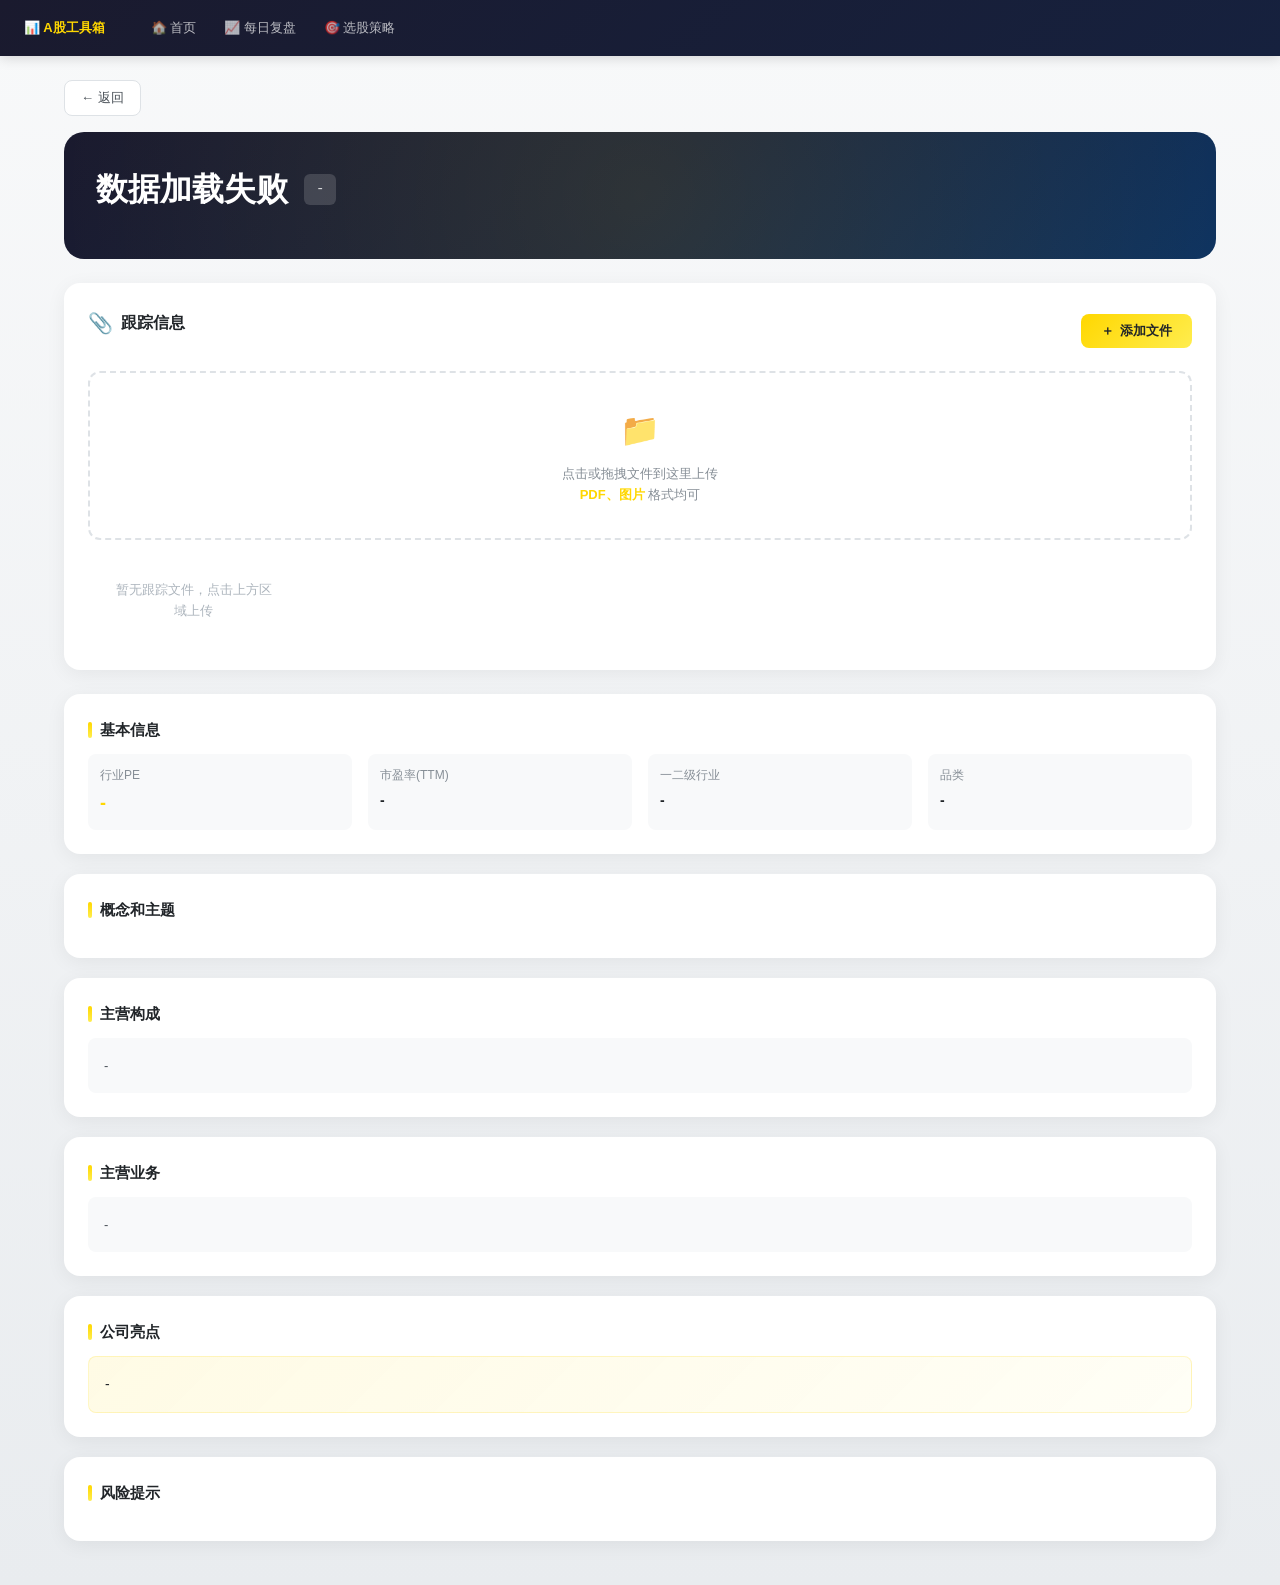
==== stock_detail.html @ 2efdc174 "创建 stock_detail.html" ====
<!DOCTYPE html>
<html lang="zh-CN">
<head>
<meta charset="UTF-8">
<meta name="viewport" content="width=device-width, initial-scale=1.0">
<title>股票详情</title>
<style>
* { box-sizing: border-box; margin: 0; padding: 0; }
body {
  font-family: -apple-system, BlinkMacSystemFont, "PingFang SC", "Microsoft YaHei", sans-serif;
  background: linear-gradient(180deg, #f8f9fa 0%, #e9ecef 100%);
  min-height: 100vh;
  color: #212529;
  font-size: 14px;
  line-height: 1.6;
}
.top-nav {
  background: linear-gradient(135deg, #1a1a2e 0%, #16213e 100%);
  padding: 0 24px;
  display: flex;
  align-items: center;
  height: 56px;
  position: sticky;
  top: 0;
  z-index: 100;
  box-shadow: 0 2px 12px rgba(0,0,0,0.15);
}
.top-nav a {
  color: rgba(255,255,255,0.7);
  text-decoration: none;
  font-size: 13px;
  padding: 6px 14px;
  border-radius: 6px;
  transition: all 0.2s;
  display: inline-flex;
  align-items: center;
  gap: 6px;
}
.top-nav a:hover { color: #fff; background: rgba(255,255,255,0.1); }
.nav-brand { font-size: 16px; font-weight: 700; color: #ffd700 !important; margin-right: 32px; display: flex; align-items: center; gap: 8px; padding: 0 !important; }
.nav-brand:hover { background: transparent !important; }
.nav-spacer { flex: 1; }
.container { max-width: 1200px; margin: 0 auto; padding: 24px; }

/* 股票头部 */
.stock-header {
  background: linear-gradient(135deg, #1a1a2e 0%, #16213e 50%, #0f3460 100%);
  border-radius: 20px;
  padding: 32px;
  margin-bottom: 24px;
  position: relative;
  overflow: hidden;
}
.stock-header::before { content: ''; position: absolute; top: -50%; left: -50%; width: 200%; height: 200%; background: radial-gradient(circle, rgba(255,215,0,0.1) 0%, transparent 50%); animation: pulse 4s ease-in-out infinite; }
@keyframes pulse { 0%, 100% { transform: scale(1); opacity: 0.5; } 50% { transform: scale(1.1); opacity: 0.8; } }
.stock-title { display: flex; align-items: center; gap: 16px; position: relative; }
.stock-title h1 { font-size: 32px; font-weight: 700; color: #fff; }
.stock-code { font-size: 14px; background: rgba(255,255,255,0.15); color: rgba(255,255,255,0.8); padding: 4px 12px; border-radius: 6px; font-family: 'SF Mono', 'Consolas', monospace; }
.stock-meta { display: flex; gap: 16px; margin-top: 12px; flex-wrap: wrap; position: relative; }
.stock-meta span { background: rgba(255,255,255,0.1); color: rgba(255,255,255,0.9); padding: 4px 12px; border-radius: 20px; font-size: 12px; }

/* 跟踪信息模块 */
.tracking-section {
  background: #fff;
  border-radius: 16px;
  padding: 24px;
  margin-bottom: 24px;
  box-shadow: 0 4px 20px rgba(0,0,0,0.06);
}
.section-title { font-size: 16px; font-weight: 700; color: #212529; margin-bottom: 16px; display: flex; align-items: center; gap: 8px; }
.section-title .icon { font-size: 20px; }
.tracking-header { display: flex; align-items: center; justify-content: space-between; margin-bottom: 16px; }
.tracking-stats { font-size: 12px; color: #868e96; }
.tracking-upload-btn { background: linear-gradient(135deg, #ffd700, #ffed4e); color: #212529; border: none; padding: 8px 20px; border-radius: 8px; font-size: 13px; font-weight: 600; cursor: pointer; display: flex; align-items: center; gap: 6px; transition: all 0.2s; }
.tracking-upload-btn:hover { transform: translateY(-2px); box-shadow: 0 4px 12px rgba(255,215,0,0.3); }
.upload-area { border: 2px dashed #dee2e6; border-radius: 12px; padding: 32px; text-align: center; cursor: pointer; transition: all 0.2s; }
.upload-area:hover { border-color: #ffd700; background: rgba(255,215,0,0.05); }
.upload-area .icon { font-size: 32px; margin-bottom: 8px; }
.upload-area p { color: #868e96; font-size: 13px; }
.upload-area span { color: #ffd700; font-weight: 600; }
.tracking-list { display: grid; grid-template-columns: repeat(auto-fill, minmax(200px, 1fr)); gap: 12px; margin-top: 16px; }
.tracking-item { background: #f8f9fa; border-radius: 8px; padding: 12px; display: flex; align-items: center; gap: 10px; cursor: pointer; transition: all 0.2s; border: 1px solid transparent; }
.tracking-item:hover { border-color: #ffd700; background: #fff; }
.tracking-item .thumb { width: 40px; height: 40px; border-radius: 6px; background: #e9ecef; display: flex; align-items: center; justify-content: center; font-size: 18px; }
.tracking-item .info { flex: 1; min-width: 0; }
.tracking-item .name { font-size: 12px; font-weight: 600; color: #212529; white-space: nowrap; overflow: hidden; text-overflow: ellipsis; }
.tracking-item .date { font-size: 11px; color: #868e96; }
.tracking-item .delete-btn { width: 24px; height: 24px; border-radius: 50%; background: #fff; border: 1px solid #dee2e6; color: #868e96; font-size: 12px; cursor: pointer; display: flex; align-items: center; justify-content: center; transition: all 0.2s; }
.tracking-item .delete-btn:hover { background: #ff6b6b; color: #fff; border-color: #ff6b6b; }
.tracking-empty { text-align: center; padding: 24px; color: #adb5bd; font-size: 13px; }
#file-input { display: none; }

/* 详情模块卡片 */
.detail-card {
  background: #fff;
  border-radius: 16px;
  padding: 24px;
  margin-bottom: 20px;
  box-shadow: 0 4px 20px rgba(0,0,0,0.06);
}
.card-grid { display: grid; grid-template-columns: repeat(auto-fit, minmax(200px, 1fr)); gap: 16px; }
.info-item { padding: 12px; background: #f8f9fa; border-radius: 8px; }
.info-label { font-size: 12px; color: #868e96; margin-bottom: 4px; }
.info-value { font-size: 14px; font-weight: 600; color: #212529; }
.info-value.highlight { color: #ffd700; font-size: 18px; }
.info-value.red { color: #ff6b6b; }
.info-value.green { color: #51cf66; }
.section-subtitle { font-size: 15px; font-weight: 600; color: #212529; margin-bottom: 12px; display: flex; align-items: center; gap: 8px; }
.section-subtitle::before { content: ''; width: 4px; height: 16px; background: linear-gradient(180deg, #ffd700, #ffed4e); border-radius: 2px; }
.tag-cloud { display: flex; flex-wrap: wrap; gap: 6px; }
.concept-tag { background: linear-gradient(135deg, rgba(132,94,247,0.1), rgba(132,94,247,0.05)); color: #845ef7; border: 1px solid rgba(132,94,247,0.2); padding: 4px 10px; border-radius: 6px; font-size: 12px; transition: all 0.2s; cursor: default; }
.concept-tag:hover { background: #845ef7; color: #fff; }
.content-box { background: #f8f9fa; border-radius: 8px; padding: 16px; font-size: 13px; color: #495057; line-height: 1.8; }
.highlight-box { background: linear-gradient(135deg, rgba(255,215,0,0.1), rgba(255,237,78,0.05)); border: 1px solid rgba(255,215,0,0.2); border-radius: 8px; padding: 16px; }
.warning-box { background: linear-gradient(135deg, rgba(255,107,107,0.1), rgba(255,107,107,0.05)); border: 1px solid rgba(255,107,107,0.2); border-radius: 8px; padding: 16px; display: flex; align-items: flex-start; gap: 12px; }
.warning-box .icon { font-size: 20px; }
.warning-box .text { font-size: 13px; color: #c92a2a; line-height: 1.6; }
.business-content { max-height: 200px; overflow-y: auto; }
.business-content::-webkit-scrollbar { width: 6px; }
.business-content::-webkit-scrollbar-thumb { background: #dee2e6; border-radius: 3px; }
.back-btn { background: #fff; border: 1px solid #dee2e6; color: #495057; padding: 8px 16px; border-radius: 8px; cursor: pointer; font-size: 13px; display: flex; align-items: center; gap: 6px; transition: all 0.2s; }
.back-btn:hover { border-color: #ffd700; color: #ffd700; }

/* 模态框查看大图/文档 */
.modal { display: none; position: fixed; top: 0; left: 0; right: 0; bottom: 0; background: rgba(0,0,0,0.8); z-index: 1000; justify-content: center; align-items: center; padding: 24px; }
.modal.show { display: flex; }
.modal-content { background: #fff; border-radius: 16px; max-width: 90vw; max-height: 90vh; overflow: auto; position: relative; }
.modal-close { position: absolute; top: 12px; right: 12px; width: 32px; height: 32px; border-radius: 50%; background: rgba(0,0,0,0.5); color: #fff; border: none; font-size: 18px; cursor: pointer; display: flex; align-items: center; justify-content: center; }
.modal-close:hover { background: rgba(0,0,0,0.8); }
.modal img { max-width: 100%; max-height: 85vh; display: block; border-radius: 12px; }
.pdf-frame { width: 100%; height: 80vh; border: none; border-radius: 12px; }
.loading { text-align: center; padding: 48px; color: #868e96; }

@media (max-width: 768px) {
  .container { padding: 16px; }
  .stock-header { padding: 24px 16px; border-radius: 16px; }
  .stock-title h1 { font-size: 24px; }
  .card-grid { grid-template-columns: 1fr 1fr; }
}
</style>
</head>
<body>
<nav class="top-nav">
  <a href="index.html" class="nav-brand">📊 A股工具箱</a>
  <a href="index.html">🏠 首页</a>
  <a href="市场复盘_20260428_v3.html">📈 每日复盘</a>
  <a href="选股策略_三合一.html">🎯 选股策略</a>
  <span class="nav-spacer"></span>
</nav>

<div class="container">
  <!-- 返回按钮 -->
  <div style="margin-bottom: 16px;">
    <button class="back-btn" onclick="history.back()">← 返回</button>
  </div>

  <!-- 股票头部信息 -->
  <div class="stock-header">
    <div class="stock-title">
      <h1 id="stock-name">加载中...</h1>
      <span class="stock-code" id="stock-code">-</span>
    </div>
    <div class="stock-meta" id="stock-meta"></div>
  </div>

  <!-- 跟踪信息模块 -->
  <div class="tracking-section">
    <div class="tracking-header">
      <div class="section-title"><span class="icon">📎</span>跟踪信息</div>
      <button class="tracking-upload-btn" onclick="document.getElementById('file-input').click()">
        <span>＋</span> 添加文件
      </button>
    </div>
    <input type="file" id="file-input" accept=".pdf,.png,.jpg,.jpeg,.gif,.webp" multiple>
    <div class="upload-area" onclick="document.getElementById('file-input').click()">
      <div class="icon">📁</div>
      <p>点击或拖拽文件到这里上传</p>
      <p><span>PDF、图片</span> 格式均可</p>
    </div>
    <div class="tracking-list" id="tracking-list">
      <div class="tracking-empty">暂无跟踪文件，点击上方区域上传</div>
    </div>
  </div>

  <!-- 基本信息卡片 -->
  <div class="detail-card">
    <div class="section-subtitle">基本信息</div>
    <div class="card-grid">
      <div class="info-item">
        <div class="info-label">行业PE</div>
        <div class="info-value highlight" id="val-industry-pe">-</div>
      </div>
      <div class="info-item">
        <div class="info-label">市盈率(TTM)</div>
        <div class="info-value" id="val-pe">-</div>
      </div>
      <div class="info-item">
        <div class="info-label">一二级行业</div>
        <div class="info-value" id="val-industry">-</div>
      </div>
      <div class="info-item">
        <div class="info-label">品类</div>
        <div class="info-value" id="val-category">-</div>
      </div>
    </div>
  </div>

  <!-- 概念主题 -->
  <div class="detail-card">
    <div class="section-subtitle">概念和主题</div>
    <div class="tag-cloud" id="concept-tags"></div>
  </div>

  <!-- 主营构成 -->
  <div class="detail-card">
    <div class="section-subtitle">主营构成</div>
    <div class="content-box" id="val-business-type">-</div>
  </div>

  <!-- 主营业务 -->
  <div class="detail-card">
    <div class="section-subtitle">主营业务</div>
    <div class="content-box business-content" id="val-main-business">-</div>
  </div>

  <!-- 公司亮点 -->
  <div class="detail-card">
    <div class="section-subtitle">公司亮点</div>
    <div class="highlight-box" id="val-highlight">-</div>
  </div>

  <!-- 风险提示 -->
  <div class="detail-card">
    <div class="section-subtitle">风险提示</div>
    <div id="risk-container"></div>
  </div>
</div>

<!-- 查看大图/文档的模态框 -->
<div class="modal" id="preview-modal">
  <div class="modal-content" id="modal-content">
    <button class="modal-close" onclick="closeModal()">×</button>
    <div class="loading" id="modal-loading">加载中...</div>
  </div>
</div>

<script>
// 股票数据
let stockData = {};
// 跟踪文件
let trackingFiles = [];

// 获取股票代码
function getStockCode() {
  const params = new URLSearchParams(window.location.search);
  return params.get('code') || '';
}

// 加载股票数据
async function loadStockData() {
  try {
    const res = await fetch('stock_detail_data.json');
    stockData = await res.json();
    renderStockDetail();
  } catch (e) {
    console.error('加载数据失败:', e);
    document.getElementById('stock-name').textContent = '数据加载失败';
  }
}

// 渲染股票详情
function renderStockDetail() {
  const code = getStockCode();
  const info = stockData[code];
  
  if (!info) {
    document.getElementById('stock-name').textContent = '股票不存在';
    return;
  }

  // 股票名称和代码
  document.getElementById('stock-name').textContent = info['名称'] || '-';
  document.getElementById('stock-code').textContent = code;

  // 加载跟踪文件
  loadTrackingFiles(code);

  // 基本信息
  setVal('val-industry-pe', info['行业PE'] || '-', 'highlight');
  setVal('val-pe', info['市盈(TTM)'] || '-');
  setVal('val-industry', info['一二级行业'] || '-');
  setVal('val-category', info['品类'] || '-');

  // 概念标签
  const concepts = (info['概念和主题'] || '').split(/[,，、\s]+/).filter(Boolean);
  const tagHtml = concepts.map(c => `<span class="concept-tag">${c}</span>`).join('');
  document.getElementById('concept-tags').innerHTML = tagHtml || '<span style="color:#868e96">暂无概念</span>';

  // 主营构成
  setVal('val-business-type', info['主营构成'] || '-');

  // 主营业务
  setVal('val-main-business', info['主营业务'] || '-');

  // 公司亮点
  setVal('val-highlight', info['公司亮点'] || '-', '', true);

  // 风险提示
  const risk = info['风险提示'] || '';
  const riskContainer = document.getElementById('risk-container');
  if (risk) {
    riskContainer.innerHTML = `<div class="warning-box"><span class="icon">⚠️</span><span class="text">${risk}</span></div>`;
  } else {
    riskContainer.innerHTML = '<div class="content-box">暂无风险提示</div>';
  }
}

function setVal(id, val, extraClass = '', isHighlight = false) {
  const el = document.getElementById(id);
  el.textContent = val || '-';
  if (extraClass) el.classList.add(extraClass);
  if (isHighlight) el.style.cssText = 'font-size:14px;padding:12px;';
}

// 跟踪文件管理
function getTrackingKey(code) {
  return `tracking_${code}`;
}

function loadTrackingFiles(code) {
  const stored = localStorage.getItem(getTrackingKey(code));
  trackingFiles = stored ? JSON.parse(stored) : [];
  renderTrackingList();
}

function saveTrackingFiles() {
  const code = getStockCode();
  localStorage.setItem(getTrackingKey(code), JSON.stringify(trackingFiles));
}

function renderTrackingList() {
  const list = document.getElementById('tracking-list');
  if (trackingFiles.length === 0) {
    list.innerHTML = '<div class="tracking-empty">暂无跟踪文件，点击上方区域上传</div>';
    return;
  }
  list.innerHTML = trackingFiles.map((f, i) => `
    <div class="tracking-item" onclick="previewFile(${i})">
      <div class="thumb">${getFileIcon(f.type)}</div>
      <div class="info">
        <div class="name" title="${f.name}">${f.name}</div>
        <div class="date">${f.date}</div>
      </div>
      <button class="delete-btn" onclick="event.stopPropagation(); deleteFile(${i})">×</button>
    </div>
  `).join('');
}

function getFileIcon(type) {
  if (type.includes('pdf')) return '📄';
  if (type.includes('image')) return '🖼️';
  return '📎';
}

function deleteFile(index) {
  trackingFiles.splice(index, 1);
  saveTrackingFiles();
  renderTrackingList();
}

function previewFile(index) {
  const file = trackingFiles[index];
  const modal = document.getElementById('preview-modal');
  const content = document.getElementById('modal-content');
  const loading = document.getElementById('modal-loading');
  
  modal.classList.add('show');
  
  if (file.type.includes('image')) {
    loading.style.display = 'none';
    content.innerHTML = `
      <button class="modal-close" onclick="closeModal()">×</button>
      <img src="${file.data}" alt="${file.name}">
    `;
  } else if (file.type.includes('pdf')) {
    loading.style.display = 'block';
    content.innerHTML = `
      <button class="modal-close" onclick="closeModal()">×</button>
      <div class="loading" id="modal-loading">加载中...</div>
      <iframe class="pdf-frame" src="${file.data}"></iframe>
    `;
  }
}

function closeModal() {
  document.getElementById('preview-modal').classList.remove('show');
}

// 文件上传处理
document.getElementById('file-input').addEventListener('change', function(e) {
  handleFiles(e.target.files);
});

function handleFiles(files) {
  Array.from(files).forEach(file => {
    const reader = new FileReader();
    reader.onload = function(e) {
      const fileData = {
        name: file.name,
        type: file.type,
        data: e.target.result,
        date: new Date().toLocaleDateString()
      };
      trackingFiles.push(fileData);
      saveTrackingFiles();
      renderTrackingList();
    };
    reader.readAsDataURL(file);
  });
}

// 拖拽上传
const uploadArea = document.querySelector('.upload-area');
uploadArea.addEventListener('dragover', function(e) {
  e.preventDefault();
  uploadArea.style.borderColor = '#ffd700';
  uploadArea.style.background = 'rgba(255,215,0,0.1)';
});
uploadArea.addEventListener('dragleave', function(e) {
  e.preventDefault();
  uploadArea.style.borderColor = '#dee2e6';
  uploadArea.style.background = '';
});
uploadArea.addEventListener('drop', function(e) {
  e.preventDefault();
  uploadArea.style.borderColor = '#dee2e6';
  uploadArea.style.background = '';
  handleFiles(e.dataTransfer.files);
});

// 初始化
loadStockData();
</script>
</body>
</html>
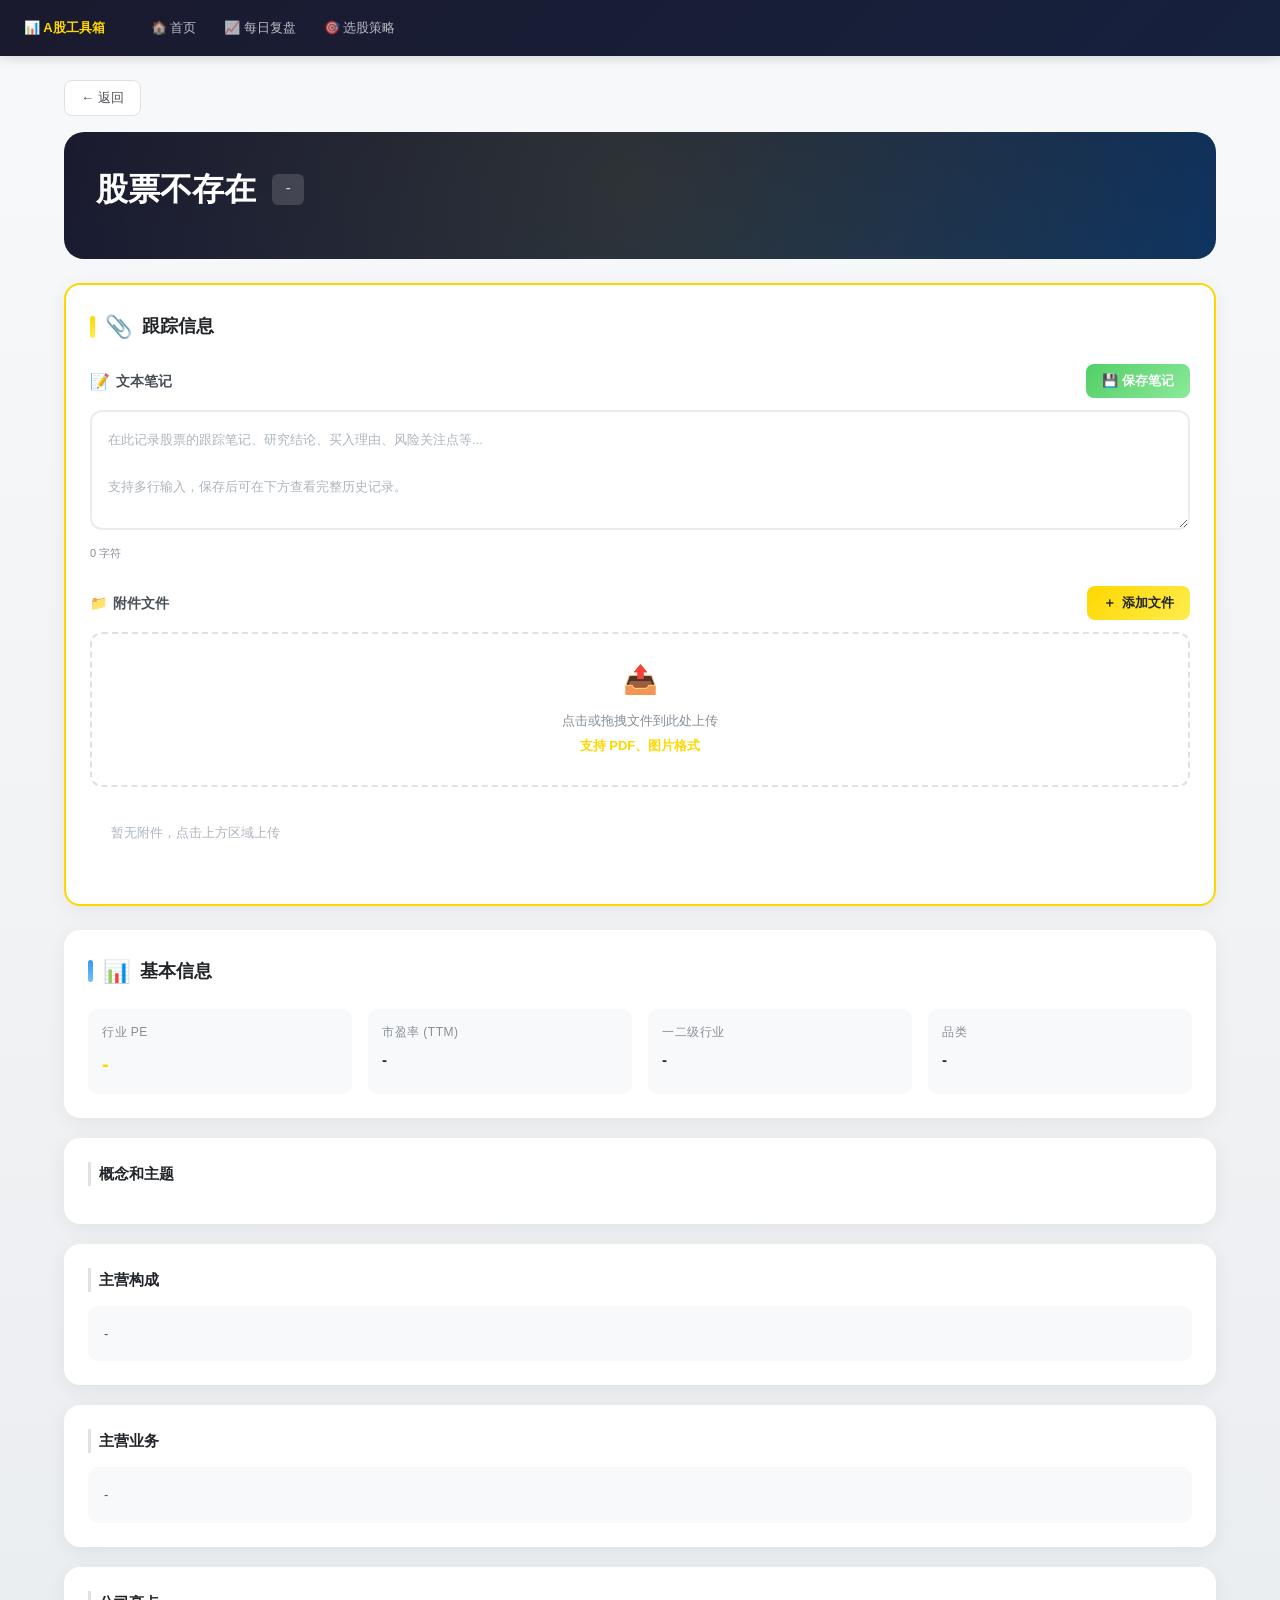
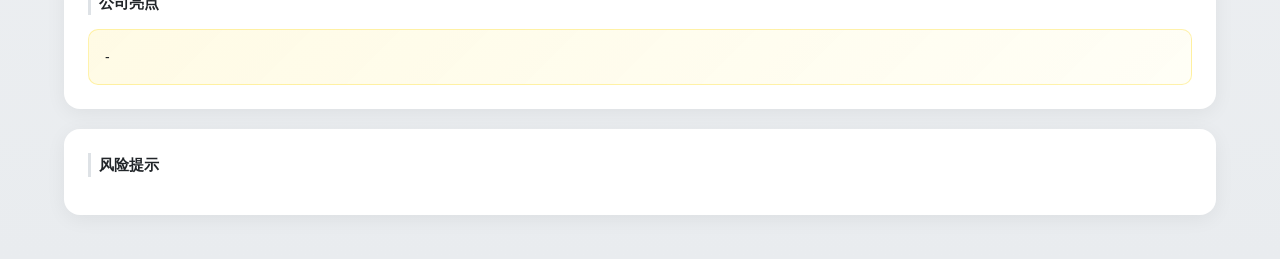
==== commit d6adba85: "更新详情页：跟踪信息支持文本笔记" ====
--- a/stock_detail.html
+++ b/stock_detail.html
@@ -66,76 +66,110 @@
   padding: 24px;
   margin-bottom: 24px;
   box-shadow: 0 4px 20px rgba(0,0,0,0.06);
-}
-.section-title { font-size: 16px; font-weight: 700; color: #212529; margin-bottom: 16px; display: flex; align-items: center; gap: 8px; }
-.section-title .icon { font-size: 20px; }
-.tracking-header { display: flex; align-items: center; justify-content: space-between; margin-bottom: 16px; }
-.tracking-stats { font-size: 12px; color: #868e96; }
-.tracking-upload-btn { background: linear-gradient(135deg, #ffd700, #ffed4e); color: #212529; border: none; padding: 8px 20px; border-radius: 8px; font-size: 13px; font-weight: 600; cursor: pointer; display: flex; align-items: center; gap: 6px; transition: all 0.2s; }
-.tracking-upload-btn:hover { transform: translateY(-2px); box-shadow: 0 4px 12px rgba(255,215,0,0.3); }
-.upload-area { border: 2px dashed #dee2e6; border-radius: 12px; padding: 32px; text-align: center; cursor: pointer; transition: all 0.2s; }
+  border: 2px solid #ffd700;
+}
+.section-title { font-size: 18px; font-weight: 700; color: #212529; margin-bottom: 20px; display: flex; align-items: center; gap: 10px; }
+.section-title .icon { font-size: 22px; }
+.section-title::before { content: ''; width: 5px; height: 22px; background: linear-gradient(180deg, #ffd700, #ffed4e); border-radius: 3px; }
+
+/* 文本跟踪区域 */
+.text-tracking { margin-bottom: 24px; }
+.text-tracking-header { display: flex; align-items: center; justify-content: space-between; margin-bottom: 12px; }
+.text-tracking-label { font-size: 14px; font-weight: 600; color: #495057; display: flex; align-items: center; gap: 6px; }
+.text-tracking-label .icon { font-size: 16px; }
+.save-text-btn { background: linear-gradient(135deg, #51cf66, #8ce99a); color: #fff; border: none; padding: 8px 16px; border-radius: 8px; font-size: 13px; font-weight: 600; cursor: pointer; display: flex; align-items: center; gap: 6px; transition: all 0.2s; }
+.save-text-btn:hover { transform: translateY(-2px); box-shadow: 0 4px 12px rgba(81,207,102,0.3); }
+.textarea-wrap { position: relative; }
+.tracking-textarea { width: 100%; min-height: 120px; padding: 16px; border: 2px solid #e9ecef; border-radius: 12px; font-size: 13px; line-height: 1.8; resize: vertical; transition: border-color 0.2s; font-family: inherit; }
+.tracking-textarea:focus { outline: none; border-color: #ffd700; }
+.tracking-textarea::placeholder { color: #adb5bd; }
+.text-meta { display: flex; justify-content: space-between; align-items: center; margin-top: 8px; font-size: 11px; color: #868e96; }
+.text-meta .char-count {}
+
+/* 文件上传区域 */
+.file-tracking { margin-bottom: 16px; }
+.file-tracking-header { display: flex; align-items: center; justify-content: space-between; margin-bottom: 12px; }
+.file-tracking-label { font-size: 14px; font-weight: 600; color: #495057; display: flex; align-items: center; gap: 6px; }
+.file-actions { display: flex; gap: 8px; }
+.file-upload-btn { background: linear-gradient(135deg, #ffd700, #ffed4e); color: #212529; border: none; padding: 8px 16px; border-radius: 8px; font-size: 13px; font-weight: 600; cursor: pointer; display: flex; align-items: center; gap: 6px; transition: all 0.2s; }
+.file-upload-btn:hover { transform: translateY(-2px); box-shadow: 0 4px 12px rgba(255,215,0,0.3); }
+#file-input { display: none; }
+.upload-area { border: 2px dashed #dee2e6; border-radius: 12px; padding: 24px; text-align: center; cursor: pointer; transition: all 0.2s; margin-bottom: 16px; }
 .upload-area:hover { border-color: #ffd700; background: rgba(255,215,0,0.05); }
-.upload-area .icon { font-size: 32px; margin-bottom: 8px; }
-.upload-area p { color: #868e96; font-size: 13px; }
+.upload-area .icon { font-size: 28px; margin-bottom: 8px; }
+.upload-area p { color: #868e96; font-size: 13px; margin: 4px 0; }
 .upload-area span { color: #ffd700; font-weight: 600; }
-.tracking-list { display: grid; grid-template-columns: repeat(auto-fill, minmax(200px, 1fr)); gap: 12px; margin-top: 16px; }
-.tracking-item { background: #f8f9fa; border-radius: 8px; padding: 12px; display: flex; align-items: center; gap: 10px; cursor: pointer; transition: all 0.2s; border: 1px solid transparent; }
-.tracking-item:hover { border-color: #ffd700; background: #fff; }
-.tracking-item .thumb { width: 40px; height: 40px; border-radius: 6px; background: #e9ecef; display: flex; align-items: center; justify-content: center; font-size: 18px; }
+
+/* 文件列表 */
+.tracking-list { display: grid; grid-template-columns: repeat(auto-fill, minmax(200px, 1fr)); gap: 12px; }
+.tracking-item { background: #f8f9fa; border-radius: 10px; padding: 14px; display: flex; align-items: center; gap: 12px; cursor: pointer; transition: all 0.2s; border: 1px solid transparent; }
+.tracking-item:hover { border-color: #ffd700; background: #fff; box-shadow: 0 4px 12px rgba(0,0,0,0.08); }
+.tracking-item .thumb { width: 44px; height: 44px; border-radius: 8px; background: #e9ecef; display: flex; align-items: center; justify-content: center; font-size: 20px; flex-shrink: 0; }
 .tracking-item .info { flex: 1; min-width: 0; }
-.tracking-item .name { font-size: 12px; font-weight: 600; color: #212529; white-space: nowrap; overflow: hidden; text-overflow: ellipsis; }
+.tracking-item .name { font-size: 12px; font-weight: 600; color: #212529; white-space: nowrap; overflow: hidden; text-overflow: ellipsis; margin-bottom: 2px; }
 .tracking-item .date { font-size: 11px; color: #868e96; }
-.tracking-item .delete-btn { width: 24px; height: 24px; border-radius: 50%; background: #fff; border: 1px solid #dee2e6; color: #868e96; font-size: 12px; cursor: pointer; display: flex; align-items: center; justify-content: center; transition: all 0.2s; }
+.tracking-item .delete-btn { width: 26px; height: 26px; border-radius: 50%; background: #fff; border: 1px solid #dee2e6; color: #868e96; font-size: 14px; cursor: pointer; display: flex; align-items: center; justify-content: center; transition: all 0.2s; flex-shrink: 0; }
 .tracking-item .delete-btn:hover { background: #ff6b6b; color: #fff; border-color: #ff6b6b; }
-.tracking-empty { text-align: center; padding: 24px; color: #adb5bd; font-size: 13px; }
-#file-input { display: none; }
-
-/* 详情模块卡片 */
-.detail-card {
+.tracking-empty { text-align: center; padding: 20px; color: #adb5bd; font-size: 13px; }
+
+/* 基本信息模块 */
+.basic-section {
   background: #fff;
   border-radius: 16px;
   padding: 24px;
   margin-bottom: 20px;
   box-shadow: 0 4px 20px rgba(0,0,0,0.06);
 }
+.module-title { font-size: 18px; font-weight: 700; color: #212529; margin-bottom: 20px; display: flex; align-items: center; gap: 10px; }
+.module-title .icon { font-size: 22px; }
+.module-title::before { content: ''; width: 5px; height: 22px; background: linear-gradient(180deg, #339af0, #74c0fc); border-radius: 3px; }
 .card-grid { display: grid; grid-template-columns: repeat(auto-fit, minmax(200px, 1fr)); gap: 16px; }
-.info-item { padding: 12px; background: #f8f9fa; border-radius: 8px; }
-.info-label { font-size: 12px; color: #868e96; margin-bottom: 4px; }
-.info-value { font-size: 14px; font-weight: 600; color: #212529; }
-.info-value.highlight { color: #ffd700; font-size: 18px; }
-.info-value.red { color: #ff6b6b; }
-.info-value.green { color: #51cf66; }
-.section-subtitle { font-size: 15px; font-weight: 600; color: #212529; margin-bottom: 12px; display: flex; align-items: center; gap: 8px; }
-.section-subtitle::before { content: ''; width: 4px; height: 16px; background: linear-gradient(180deg, #ffd700, #ffed4e); border-radius: 2px; }
+.info-item { padding: 14px; background: #f8f9fa; border-radius: 10px; }
+.info-label { font-size: 12px; color: #868e96; margin-bottom: 6px; text-transform: uppercase; letter-spacing: 0.5px; }
+.info-value { font-size: 15px; font-weight: 600; color: #212529; }
+.info-value.highlight { color: #ffd700; font-size: 20px; }
+.section-subtitle { font-size: 15px; font-weight: 600; color: #212529; margin-bottom: 14px; display: flex; align-items: center; gap: 8px; padding-left: 8px; border-left: 3px solid #dee2e6; }
 .tag-cloud { display: flex; flex-wrap: wrap; gap: 6px; }
-.concept-tag { background: linear-gradient(135deg, rgba(132,94,247,0.1), rgba(132,94,247,0.05)); color: #845ef7; border: 1px solid rgba(132,94,247,0.2); padding: 4px 10px; border-radius: 6px; font-size: 12px; transition: all 0.2s; cursor: default; }
+.concept-tag { background: linear-gradient(135deg, rgba(132,94,247,0.1), rgba(132,94,247,0.05)); color: #845ef7; border: 1px solid rgba(132,94,247,0.2); padding: 5px 12px; border-radius: 6px; font-size: 12px; transition: all 0.2s; cursor: default; }
 .concept-tag:hover { background: #845ef7; color: #fff; }
-.content-box { background: #f8f9fa; border-radius: 8px; padding: 16px; font-size: 13px; color: #495057; line-height: 1.8; }
-.highlight-box { background: linear-gradient(135deg, rgba(255,215,0,0.1), rgba(255,237,78,0.05)); border: 1px solid rgba(255,215,0,0.2); border-radius: 8px; padding: 16px; }
-.warning-box { background: linear-gradient(135deg, rgba(255,107,107,0.1), rgba(255,107,107,0.05)); border: 1px solid rgba(255,107,107,0.2); border-radius: 8px; padding: 16px; display: flex; align-items: flex-start; gap: 12px; }
-.warning-box .icon { font-size: 20px; }
+.content-box { background: #f8f9fa; border-radius: 10px; padding: 16px; font-size: 13px; color: #495057; line-height: 1.8; }
+.content-scroll { max-height: 200px; overflow-y: auto; padding-right: 8px; }
+.content-scroll::-webkit-scrollbar { width: 6px; }
+.content-scroll::-webkit-scrollbar-thumb { background: #dee2e6; border-radius: 3px; }
+.highlight-box { background: linear-gradient(135deg, rgba(255,215,0,0.1), rgba(255,237,78,0.05)); border: 1px solid rgba(255,215,0,0.3); border-radius: 10px; padding: 16px; }
+.warning-box { background: linear-gradient(135deg, rgba(255,107,107,0.1), rgba(255,107,107,0.05)); border: 1px solid rgba(255,107,107,0.3); border-radius: 10px; padding: 16px; display: flex; align-items: flex-start; gap: 12px; }
+.warning-box .icon { font-size: 20px; flex-shrink: 0; }
 .warning-box .text { font-size: 13px; color: #c92a2a; line-height: 1.6; }
-.business-content { max-height: 200px; overflow-y: auto; }
-.business-content::-webkit-scrollbar { width: 6px; }
-.business-content::-webkit-scrollbar-thumb { background: #dee2e6; border-radius: 3px; }
-.back-btn { background: #fff; border: 1px solid #dee2e6; color: #495057; padding: 8px 16px; border-radius: 8px; cursor: pointer; font-size: 13px; display: flex; align-items: center; gap: 6px; transition: all 0.2s; }
+.back-btn { background: #fff; border: 1px solid #dee2e6; color: #495057; padding: 8px 16px; border-radius: 8px; cursor: pointer; font-size: 13px; display: inline-flex; align-items: center; gap: 6px; transition: all 0.2s; margin-bottom: 16px; }
 .back-btn:hover { border-color: #ffd700; color: #ffd700; }
 
-/* 模态框查看大图/文档 */
-.modal { display: none; position: fixed; top: 0; left: 0; right: 0; bottom: 0; background: rgba(0,0,0,0.8); z-index: 1000; justify-content: center; align-items: center; padding: 24px; }
+/* 模态框 */
+.modal { display: none; position: fixed; top: 0; left: 0; right: 0; bottom: 0; background: rgba(0,0,0,0.85); z-index: 1000; justify-content: center; align-items: center; padding: 24px; }
 .modal.show { display: flex; }
 .modal-content { background: #fff; border-radius: 16px; max-width: 90vw; max-height: 90vh; overflow: auto; position: relative; }
-.modal-close { position: absolute; top: 12px; right: 12px; width: 32px; height: 32px; border-radius: 50%; background: rgba(0,0,0,0.5); color: #fff; border: none; font-size: 18px; cursor: pointer; display: flex; align-items: center; justify-content: center; }
+.modal-close { position: absolute; top: 12px; right: 12px; width: 36px; height: 36px; border-radius: 50%; background: rgba(0,0,0,0.5); color: #fff; border: none; font-size: 20px; cursor: pointer; display: flex; align-items: center; justify-content: center; z-index: 10; }
 .modal-close:hover { background: rgba(0,0,0,0.8); }
 .modal img { max-width: 100%; max-height: 85vh; display: block; border-radius: 12px; }
-.pdf-frame { width: 100%; height: 80vh; border: none; border-radius: 12px; }
+.pdf-frame { width: 800px; height: 80vh; border: none; border-radius: 12px; }
 .loading { text-align: center; padding: 48px; color: #868e96; }
+
+/* 文本查看模态框 */
+.text-viewer { padding: 24px; min-width: 400px; max-width: 700px; }
+.text-viewer-header { display: flex; justify-content: space-between; align-items: center; margin-bottom: 16px; padding-bottom: 12px; border-bottom: 1px solid #dee2e6; }
+.text-viewer-title { font-size: 16px; font-weight: 600; color: #212529; }
+.text-viewer-date { font-size: 12px; color: #868e96; }
+.text-viewer-content { background: #f8f9fa; border-radius: 10px; padding: 20px; max-height: 60vh; overflow-y: auto; font-size: 14px; line-height: 1.8; white-space: pre-wrap; word-break: break-all; }
+.text-viewer-content::-webkit-scrollbar { width: 6px; }
+.text-viewer-content::-webkit-scrollbar-thumb { background: #dee2e6; border-radius: 3px; }
 
 @media (max-width: 768px) {
   .container { padding: 16px; }
   .stock-header { padding: 24px 16px; border-radius: 16px; }
   .stock-title h1 { font-size: 24px; }
   .card-grid { grid-template-columns: 1fr 1fr; }
+  .tracking-list { grid-template-columns: 1fr; }
+  .pdf-frame { width: 95vw; height: 70vh; }
+  .text-viewer { min-width: 90vw; }
 }
 </style>
 </head>
@@ -150,9 +184,7 @@
 
 <div class="container">
   <!-- 返回按钮 -->
-  <div style="margin-bottom: 16px;">
-    <button class="back-btn" onclick="history.back()">← 返回</button>
-  </div>
+  <button class="back-btn" onclick="history.back()">← 返回</button>
 
   <!-- 股票头部信息 -->
   <div class="stock-header">
@@ -163,35 +195,58 @@
     <div class="stock-meta" id="stock-meta"></div>
   </div>
 
-  <!-- 跟踪信息模块 -->
+  <!-- ========== 跟踪信息模块 ========== -->
   <div class="tracking-section">
-    <div class="tracking-header">
-      <div class="section-title"><span class="icon">📎</span>跟踪信息</div>
-      <button class="tracking-upload-btn" onclick="document.getElementById('file-input').click()">
-        <span>＋</span> 添加文件
-      </button>
+    <div class="section-title"><span class="icon">📎</span>跟踪信息</div>
+    
+    <!-- 文本跟踪 -->
+    <div class="text-tracking">
+      <div class="text-tracking-header">
+        <div class="text-tracking-label"><span class="icon">📝</span> 文本笔记</div>
+        <button class="save-text-btn" onclick="saveText()">💾 保存笔记</button>
+      </div>
+      <div class="textarea-wrap">
+        <textarea class="tracking-textarea" id="tracking-text" placeholder="在此记录股票的跟踪笔记、研究结论、买入理由、风险关注点等...&#10;&#10;支持多行输入，保存后可在下方查看完整历史记录。"></textarea>
+      </div>
+      <div class="text-meta">
+        <span class="char-count" id="char-count">0 字符</span>
+        <span id="last-save-time"></span>
+      </div>
     </div>
-    <input type="file" id="file-input" accept=".pdf,.png,.jpg,.jpeg,.gif,.webp" multiple>
-    <div class="upload-area" onclick="document.getElementById('file-input').click()">
-      <div class="icon">📁</div>
-      <p>点击或拖拽文件到这里上传</p>
-      <p><span>PDF、图片</span> 格式均可</p>
+
+    <!-- 文件上传 -->
+    <div class="file-tracking">
+      <div class="file-tracking-header">
+        <div class="file-tracking-label"><span class="icon">📁</span> 附件文件</div>
+        <div class="file-actions">
+          <button class="file-upload-btn" onclick="document.getElementById('file-input').click()">
+            <span>＋</span> 添加文件
+          </button>
+        </div>
+      </div>
+      <input type="file" id="file-input" accept=".pdf,.png,.jpg,.jpeg,.gif,.webp" multiple>
+      <div class="upload-area" onclick="document.getElementById('file-input').click()">
+        <div class="icon">📤</div>
+        <p>点击或拖拽文件到此处上传</p>
+        <p><span>支持 PDF、图片格式</span></p>
+      </div>
+      <div class="tracking-list" id="tracking-list">
+        <div class="tracking-empty">暂无附件，点击上方区域上传</div>
+      </div>
     </div>
-    <div class="tracking-list" id="tracking-list">
-      <div class="tracking-empty">暂无跟踪文件，点击上方区域上传</div>
-    </div>
-  </div>
-
-  <!-- 基本信息卡片 -->
-  <div class="detail-card">
-    <div class="section-subtitle">基本信息</div>
+  </div>
+
+  <!-- ========== 基本信息模块 ========== -->
+  <div class="basic-section">
+    <div class="module-title"><span class="icon">📊</span>基本信息</div>
+    
     <div class="card-grid">
       <div class="info-item">
-        <div class="info-label">行业PE</div>
+        <div class="info-label">行业 PE</div>
         <div class="info-value highlight" id="val-industry-pe">-</div>
       </div>
       <div class="info-item">
-        <div class="info-label">市盈率(TTM)</div>
+        <div class="info-label">市盈率 (TTM)</div>
         <div class="info-value" id="val-pe">-</div>
       </div>
       <div class="info-item">
@@ -206,31 +261,31 @@
   </div>
 
   <!-- 概念主题 -->
-  <div class="detail-card">
+  <div class="basic-section">
     <div class="section-subtitle">概念和主题</div>
     <div class="tag-cloud" id="concept-tags"></div>
   </div>
 
   <!-- 主营构成 -->
-  <div class="detail-card">
+  <div class="basic-section">
     <div class="section-subtitle">主营构成</div>
-    <div class="content-box" id="val-business-type">-</div>
+    <div class="content-box content-scroll" id="val-business-type">-</div>
   </div>
 
   <!-- 主营业务 -->
-  <div class="detail-card">
+  <div class="basic-section">
     <div class="section-subtitle">主营业务</div>
-    <div class="content-box business-content" id="val-main-business">-</div>
+    <div class="content-box content-scroll" id="val-main-business">-</div>
   </div>
 
   <!-- 公司亮点 -->
-  <div class="detail-card">
+  <div class="basic-section">
     <div class="section-subtitle">公司亮点</div>
     <div class="highlight-box" id="val-highlight">-</div>
   </div>
 
   <!-- 风险提示 -->
-  <div class="detail-card">
+  <div class="basic-section">
     <div class="section-subtitle">风险提示</div>
     <div id="risk-container"></div>
   </div>
@@ -244,11 +299,25 @@
   </div>
 </div>
 
+<!-- 文本查看器模态框 -->
+<div class="modal" id="text-modal">
+  <div class="modal-content">
+    <button class="modal-close" onclick="closeTextModal()">×</button>
+    <div class="text-viewer">
+      <div class="text-viewer-header">
+        <span class="text-viewer-title">📝 笔记内容</span>
+        <span class="text-viewer-date" id="text-viewer-date"></span>
+      </div>
+      <div class="text-viewer-content" id="text-viewer-content"></div>
+    </div>
+  </div>
+</div>
+
 <script>
 // 股票数据
 let stockData = {};
-// 跟踪文件
-let trackingFiles = [];
+// 跟踪数据
+let trackingData = {};
 
 // 获取股票代码
 function getStockCode() {
@@ -282,8 +351,8 @@
   document.getElementById('stock-name').textContent = info['名称'] || '-';
   document.getElementById('stock-code').textContent = code;
 
-  // 加载跟踪文件
-  loadTrackingFiles(code);
+  // 加载跟踪数据
+  loadTrackingData(code);
 
   // 基本信息
   setVal('val-industry-pe', info['行业PE'] || '-', 'highlight');
@@ -303,7 +372,8 @@
   setVal('val-main-business', info['主营业务'] || '-');
 
   // 公司亮点
-  setVal('val-highlight', info['公司亮点'] || '-', '', true);
+  const highlight = info['公司亮点'] || '-';
+  document.getElementById('val-highlight').textContent = highlight;
 
   // 风险提示
   const risk = info['风险提示'] || '';
@@ -315,36 +385,81 @@
   }
 }
 
-function setVal(id, val, extraClass = '', isHighlight = false) {
+function setVal(id, val, extraClass = '') {
   const el = document.getElementById(id);
   el.textContent = val || '-';
   if (extraClass) el.classList.add(extraClass);
-  if (isHighlight) el.style.cssText = 'font-size:14px;padding:12px;';
-}
-
-// 跟踪文件管理
+}
+
+// ========== 跟踪数据管理 ==========
 function getTrackingKey(code) {
   return `tracking_${code}`;
 }
 
-function loadTrackingFiles(code) {
+function loadTrackingData(code) {
   const stored = localStorage.getItem(getTrackingKey(code));
-  trackingFiles = stored ? JSON.parse(stored) : [];
-  renderTrackingList();
-}
-
-function saveTrackingFiles() {
+  trackingData = stored ? JSON.parse(stored) : { text: '', textDate: '', files: [] };
+  
+  // 渲染文本
+  document.getElementById('tracking-text').value = trackingData.text || '';
+  updateCharCount();
+  updateLastSaveTime();
+  
+  // 渲染文件
+  renderFileList();
+}
+
+function saveTrackingData() {
   const code = getStockCode();
-  localStorage.setItem(getTrackingKey(code), JSON.stringify(trackingFiles));
-}
-
-function renderTrackingList() {
+  localStorage.setItem(getTrackingKey(code), JSON.stringify(trackingData));
+}
+
+// 文本跟踪
+function saveText() {
+  const text = document.getElementById('tracking-text').value;
+  trackingData.text = text;
+  trackingData.textDate = new Date().toLocaleString('zh-CN');
+  saveTrackingData();
+  updateLastSaveTime();
+  alert('笔记已保存！');
+}
+
+function updateCharCount() {
+  const text = document.getElementById('tracking-text').value;
+  document.getElementById('char-count').textContent = `${text.length} 字符`;
+}
+
+function updateLastSaveTime() {
+  const el = document.getElementById('last-save-time');
+  if (trackingData.textDate) {
+    el.textContent = `最后保存: ${trackingData.textDate}`;
+  } else {
+    el.textContent = '';
+  }
+}
+
+function viewText() {
+  if (!trackingData.text) {
+    alert('暂无笔记内容');
+    return;
+  }
+  document.getElementById('text-viewer-date').textContent = trackingData.textDate || '';
+  document.getElementById('text-viewer-content').textContent = trackingData.text;
+  document.getElementById('text-modal').classList.add('show');
+}
+
+function closeTextModal() {
+  document.getElementById('text-modal').classList.remove('show');
+}
+
+// 文件管理
+function renderFileList() {
   const list = document.getElementById('tracking-list');
-  if (trackingFiles.length === 0) {
-    list.innerHTML = '<div class="tracking-empty">暂无跟踪文件，点击上方区域上传</div>';
+  if (!trackingData.files || trackingData.files.length === 0) {
+    list.innerHTML = '<div class="tracking-empty">暂无附件，点击上方区域上传</div>';
     return;
   }
-  list.innerHTML = trackingFiles.map((f, i) => `
+  list.innerHTML = trackingData.files.map((f, i) => `
     <div class="tracking-item" onclick="previewFile(${i})">
       <div class="thumb">${getFileIcon(f.type)}</div>
       <div class="info">
@@ -363,43 +478,12 @@
 }
 
 function deleteFile(index) {
-  trackingFiles.splice(index, 1);
-  saveTrackingFiles();
-  renderTrackingList();
-}
-
-function previewFile(index) {
-  const file = trackingFiles[index];
-  const modal = document.getElementById('preview-modal');
-  const content = document.getElementById('modal-content');
-  const loading = document.getElementById('modal-loading');
-  
-  modal.classList.add('show');
-  
-  if (file.type.includes('image')) {
-    loading.style.display = 'none';
-    content.innerHTML = `
-      <button class="modal-close" onclick="closeModal()">×</button>
-      <img src="${file.data}" alt="${file.name}">
-    `;
-  } else if (file.type.includes('pdf')) {
-    loading.style.display = 'block';
-    content.innerHTML = `
-      <button class="modal-close" onclick="closeModal()">×</button>
-      <div class="loading" id="modal-loading">加载中...</div>
-      <iframe class="pdf-frame" src="${file.data}"></iframe>
-    `;
-  }
-}
-
-function closeModal() {
-  document.getElementById('preview-modal').classList.remove('show');
-}
-
-// 文件上传处理
-document.getElementById('file-input').addEventListener('change', function(e) {
-  handleFiles(e.target.files);
-});
+  if (confirm('确定要删除这个文件吗？')) {
+    trackingData.files.splice(index, 1);
+    saveTrackingData();
+    renderFileList();
+  }
+}
 
 function handleFiles(files) {
   Array.from(files).forEach(file => {
@@ -411,13 +495,52 @@
         data: e.target.result,
         date: new Date().toLocaleDateString()
       };
-      trackingFiles.push(fileData);
-      saveTrackingFiles();
-      renderTrackingList();
+      if (!trackingData.files) trackingData.files = [];
+      trackingData.files.push(fileData);
+      saveTrackingData();
+      renderFileList();
     };
     reader.readAsDataURL(file);
   });
 }
+
+function previewFile(index) {
+  const file = trackingData.files[index];
+  const modal = document.getElementById('preview-modal');
+  const content = document.getElementById('modal-content');
+  
+  modal.classList.add('show');
+  
+  if (file.type.includes('image')) {
+    content.innerHTML = `
+      <button class="modal-close" onclick="closeModal()">×</button>
+      <img src="${file.data}" alt="${file.name}">
+    `;
+  } else if (file.type.includes('pdf')) {
+    content.innerHTML = `
+      <button class="modal-close" onclick="closeModal()">×</button>
+      <iframe class="pdf-frame" src="${file.data}"></iframe>
+    `;
+  } else {
+    content.innerHTML = `
+      <button class="modal-close" onclick="closeModal()">×</button>
+      <div class="loading">无法预览此文件类型: ${file.name}</div>
+    `;
+  }
+}
+
+function closeModal() {
+  document.getElementById('preview-modal').classList.remove('show');
+}
+
+// 文件上传事件
+document.getElementById('file-input').addEventListener('change', function(e) {
+  handleFiles(e.target.files);
+  e.target.value = ''; // 允许重复上传同一文件
+});
+
+// 文本输入监听
+document.getElementById('tracking-text').addEventListener('input', updateCharCount);
 
 // 拖拽上传
 const uploadArea = document.querySelector('.upload-area');
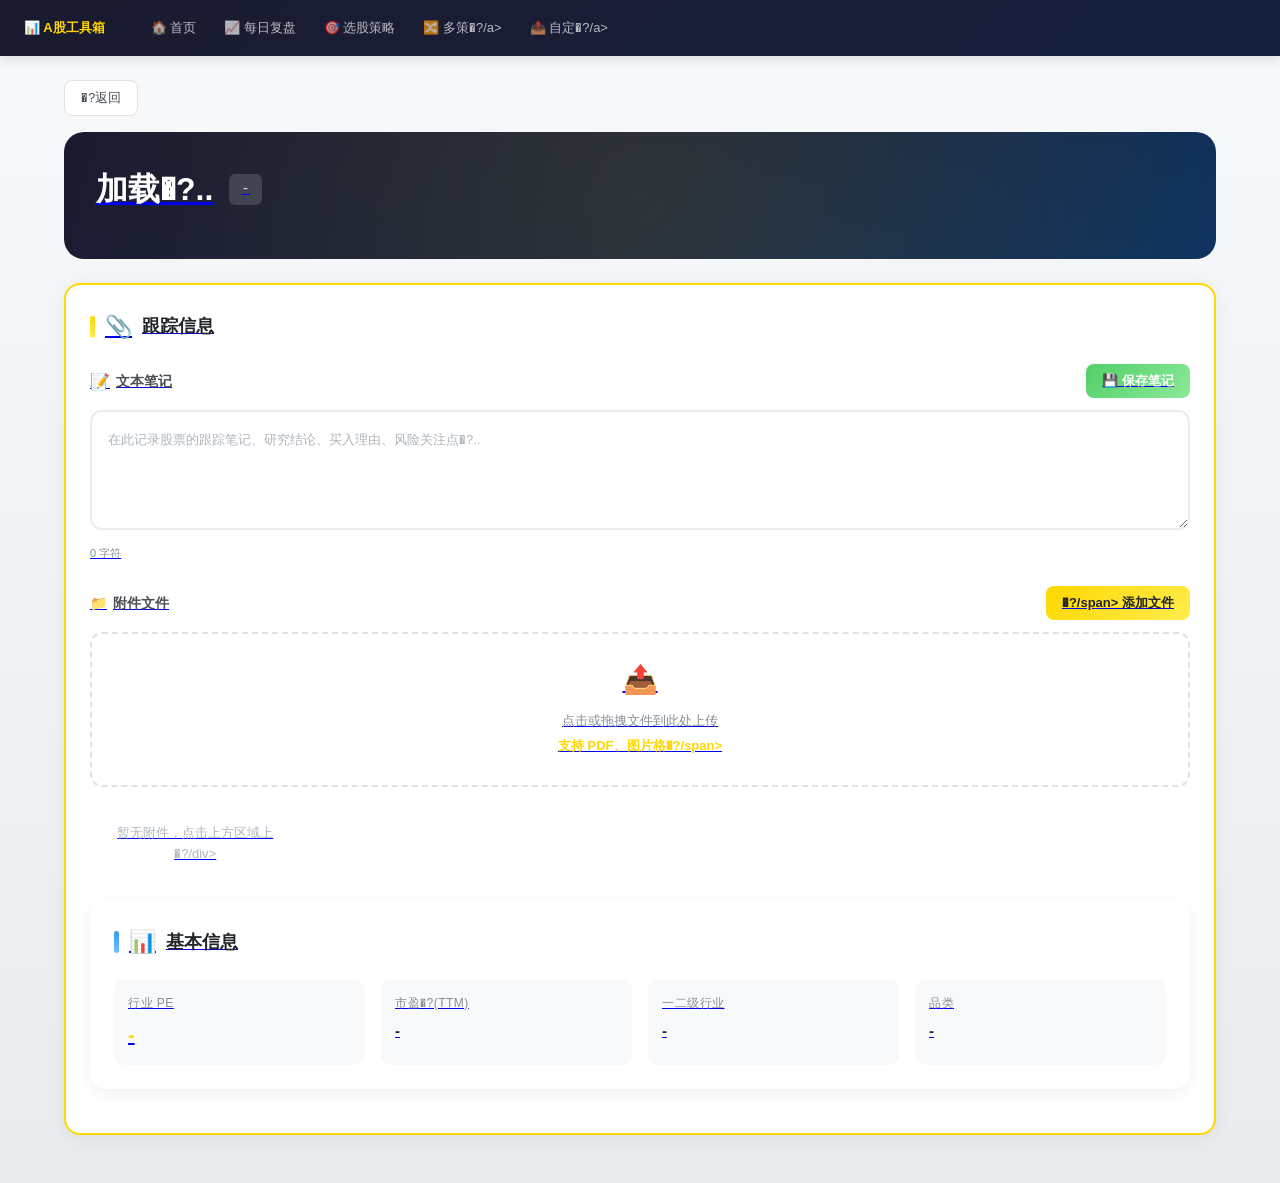
==== commit 6173e3c8: "fix: 修复相关股票策略显示（显示策略名称+确保策略数据加载）" ====
--- a/stock_detail.html
+++ b/stock_detail.html
@@ -1,4 +1,4 @@
-<!DOCTYPE html>
+﻿<!DOCTYPE html>
 <html lang="zh-CN">
 <head>
 <meta charset="UTF-8">
@@ -59,6 +59,11 @@
 .stock-meta { display: flex; gap: 16px; margin-top: 12px; flex-wrap: wrap; position: relative; }
 .stock-meta span { background: rgba(255,255,255,0.1); color: rgba(255,255,255,0.9); padding: 4px 12px; border-radius: 20px; font-size: 12px; }
 
+/* 加载状�?*/
+.loading-indicator { display: flex; align-items: center; gap: 8px; color: rgba(255,255,255,0.7); font-size: 13px; }
+.loading-indicator .spinner { width: 16px; height: 16px; border: 2px solid rgba(255,255,255,0.3); border-top-color: #ffd700; border-radius: 50%; animation: spin 0.8s linear infinite; }
+@keyframes spin { to { transform: rotate(360deg); } }
+
 /* 跟踪信息模块 */
 .tracking-section {
   background: #fff;
@@ -130,8 +135,34 @@
 .info-value.highlight { color: #ffd700; font-size: 20px; }
 .section-subtitle { font-size: 15px; font-weight: 600; color: #212529; margin-bottom: 14px; display: flex; align-items: center; gap: 8px; padding-left: 8px; border-left: 3px solid #dee2e6; }
 .tag-cloud { display: flex; flex-wrap: wrap; gap: 6px; }
-.concept-tag { background: linear-gradient(135deg, rgba(132,94,247,0.1), rgba(132,94,247,0.05)); color: #845ef7; border: 1px solid rgba(132,94,247,0.2); padding: 5px 12px; border-radius: 6px; font-size: 12px; transition: all 0.2s; cursor: default; }
+.concept-tag { background: linear-gradient(135deg, rgba(132,94,247,0.1), rgba(132,94,247,0.05)); color: #845ef7; border: 1px solid rgba(132,94,247,0.2); padding: 5px 12px; border-radius: 6px; font-size: 12px; transition: all 0.2s; cursor: pointer; }
 .concept-tag:hover { background: #845ef7; color: #fff; }
+.concept-tag.active { background: #845ef7; color: #fff; }
+
+/* 同概念股票列�?*/
+.related-stocks-list { display: flex; flex-direction: column; gap: 8px; }
+.related-stock-item {
+  display: flex;
+  align-items: center;
+  gap: 12px;
+  padding: 12px 16px;
+  background: #f8f9fa;
+  border-radius: 10px;
+  cursor: pointer;
+  transition: all 0.2s;
+  border: 1px solid transparent;
+}
+.related-stock-item:hover {
+  background: #fff;
+  border-color: #845ef7;
+  transform: translateX(4px);
+  box-shadow: 0 2px 8px rgba(132,94,247,0.15);
+}
+.related-stock-item .stock-name { font-weight: 600; color: #212529; flex: 1; }
+.related-stock-item .stock-code { color: #6c757d; font-size: 12px; font-family: monospace; }
+.related-stock-item .stock-strategies { font-size: 11px; color: #845ef7; background: rgba(132,94,247,0.1); padding: 3px 8px; border-radius: 4px; }
+.related-empty { text-align: center; padding: 24px; color: #6c757d; }
+.related-more { text-align: center; padding: 12px; color: #999; font-size: 12px; }
 .content-box { background: #f8f9fa; border-radius: 10px; padding: 16px; font-size: 13px; color: #495057; line-height: 1.8; }
 .content-scroll { max-height: 200px; overflow-y: auto; padding-right: 8px; }
 .content-scroll::-webkit-scrollbar { width: 6px; }
@@ -177,22 +208,29 @@
 <nav class="top-nav">
   <a href="index.html" class="nav-brand">📊 A股工具箱</a>
   <a href="index.html">🏠 首页</a>
-  <a href="市场复盘_20260428_v3.html">📈 每日复盘</a>
-  <a href="选股策略_三合一.html">🎯 选股策略</a>
+  <a href="市场复盘_20260430_v4.html">📈 每日复盘</a>
+  <a href="选股策略_导航.html">🎯 选股策略</a>
+  <a href="选股策略_多策�?html">🔀 多策�?/a>
+  <a href="选股策略_自定义上�?html">📤 自定�?/a>
   <span class="nav-spacer"></span>
 </nav>
 
 <div class="container">
   <!-- 返回按钮 -->
-  <button class="back-btn" onclick="history.back()">← 返回</button>
+  <button class="back-btn" onclick="window.close()">�?返回</button>
 
   <!-- 股票头部信息 -->
   <div class="stock-header">
     <div class="stock-title">
-      <h1 id="stock-name">加载中...</h1>
+      <h1 id="stock-name">加载�?..</h1>
       <span class="stock-code" id="stock-code">-</span>
     </div>
-    <div class="stock-meta" id="stock-meta"></div>
+    <div class="stock-meta" id="stock-meta">
+      <div class="loading-indicator" id="loading-indicator" style="display:none;">
+        <div class="spinner"></div>
+        <span>正在加载详情...</span>
+      </div>
+    </div>
   </div>
 
   <!-- ========== 跟踪信息模块 ========== -->
@@ -206,7 +244,7 @@
         <button class="save-text-btn" onclick="saveText()">💾 保存笔记</button>
       </div>
       <div class="textarea-wrap">
-        <textarea class="tracking-textarea" id="tracking-text" placeholder="在此记录股票的跟踪笔记、研究结论、买入理由、风险关注点等...&#10;&#10;支持多行输入，保存后可在下方查看完整历史记录。"></textarea>
+        <textarea class="tracking-textarea" id="tracking-text" placeholder="在此记录股票的跟踪笔记、研究结论、买入理由、风险关注点�?.."></textarea>
       </div>
       <div class="text-meta">
         <span class="char-count" id="char-count">0 字符</span>
@@ -220,7 +258,7 @@
         <div class="file-tracking-label"><span class="icon">📁</span> 附件文件</div>
         <div class="file-actions">
           <button class="file-upload-btn" onclick="document.getElementById('file-input').click()">
-            <span>＋</span> 添加文件
+            <span>�?/span> 添加文件
           </button>
         </div>
       </div>
@@ -228,10 +266,10 @@
       <div class="upload-area" onclick="document.getElementById('file-input').click()">
         <div class="icon">📤</div>
         <p>点击或拖拽文件到此处上传</p>
-        <p><span>支持 PDF、图片格式</span></p>
+        <p><span>支持 PDF、图片格�?/span></p>
       </div>
       <div class="tracking-list" id="tracking-list">
-        <div class="tracking-empty">暂无附件，点击上方区域上传</div>
+        <div class="tracking-empty">暂无附件，点击上方区域上�?/div>
       </div>
     </div>
   </div>
@@ -246,7 +284,7 @@
         <div class="info-value highlight" id="val-industry-pe">-</div>
       </div>
       <div class="info-item">
-        <div class="info-label">市盈率 (TTM)</div>
+        <div class="info-label">市盈�?(TTM)</div>
         <div class="info-value" id="val-pe">-</div>
       </div>
       <div class="info-item">
@@ -261,31 +299,37 @@
   </div>
 
   <!-- 概念主题 -->
-  <div class="basic-section">
-    <div class="section-subtitle">概念和主题</div>
+  <div class="basic-section" id="concept-section" style="display:none;">
+    <div class="section-subtitle">概念和主�?<span style="font-size:12px;color:#999;">(点击查看同类股票)</span></div>
     <div class="tag-cloud" id="concept-tags"></div>
   </div>
 
+  <!-- 同概念股�?-->
+  <div class="basic-section" id="related-stocks-section" style="display:none;">
+    <div class="section-subtitle" id="related-stocks-title">同概念股�?/div>
+    <div class="related-stocks-list" id="related-stocks-list"></div>
+  </div>
+
   <!-- 主营构成 -->
-  <div class="basic-section">
+  <div class="basic-section" id="business-section" style="display:none;">
     <div class="section-subtitle">主营构成</div>
     <div class="content-box content-scroll" id="val-business-type">-</div>
   </div>
 
   <!-- 主营业务 -->
-  <div class="basic-section">
+  <div class="basic-section" id="main-biz-section" style="display:none;">
     <div class="section-subtitle">主营业务</div>
     <div class="content-box content-scroll" id="val-main-business">-</div>
   </div>
 
   <!-- 公司亮点 -->
-  <div class="basic-section">
+  <div class="basic-section" id="highlight-section" style="display:none;">
     <div class="section-subtitle">公司亮点</div>
     <div class="highlight-box" id="val-highlight">-</div>
   </div>
 
   <!-- 风险提示 -->
-  <div class="basic-section">
+  <div class="basic-section" id="risk-section" style="display:none;">
     <div class="section-subtitle">风险提示</div>
     <div id="risk-container"></div>
   </div>
@@ -295,7 +339,7 @@
 <div class="modal" id="preview-modal">
   <div class="modal-content" id="modal-content">
     <button class="modal-close" onclick="closeModal()">×</button>
-    <div class="loading" id="modal-loading">加载中...</div>
+    <div class="loading" id="modal-loading">加载�?..</div>
   </div>
 </div>
 
@@ -315,80 +359,177 @@
 
 <script>
 // 股票数据
-let stockData = {};
-// 跟踪数据
+let stockInfo = null;
 let trackingData = {};
-
+let strategyData = null;  // 策略数据缓存
+let conceptMapping = null;  // 概念映射缓存
+let stockDetailIndex = null;  // 股票索引缓存
+let currentConcept = '';    // 当前选中的概�?
 // 获取股票代码
 function getStockCode() {
   const params = new URLSearchParams(window.location.search);
   return params.get('code') || '';
 }
 
-// 加载股票数据
+// 缓存已加载的详情数据
+const detailCache = {};
+
+// 按需加载单个股票的详情数�?async function loadStockDetail(code) {
+  if (detailCache[code]) {
+    return detailCache[code];
+  }
+  
+  document.getElementById('loading-indicator').style.display = 'flex';
+  
+  try {
+    // 分片文件索引映射 (�?00条一个文�?
+    const idx = parseInt(code) % 5500 / 100 | 0;
+    const filename = `/stock_data/stock_detail_${String(idx).padStart(3, '0')}.json`;
+    const res = await fetch(filename);
+    const data = await res.json();
+    
+    const info = data[code];
+    if (info) {
+      detailCache[code] = info;
+    }
+    
+    document.getElementById('loading-indicator').style.display = 'none';
+    return info;
+  } catch (e) {
+    console.error('加载详情失败:', e);
+    document.getElementById('loading-indicator').style.display = 'none';
+    return null;
+  }
+}
+
+// 加载策略数据
+async function loadStrategyData() {
+  if (strategyData) return;  // 已缓�?  try {
+    const res = await fetch('/strategy_data.json');
+    strategyData = await res.json();
+  } catch (e) {
+    console.error('加载策略数据失败:', e);
+  }
+}
+
+// 加载概念映射
+async function loadConceptMapping() {
+  if (conceptMapping) return;  // 已缓�?  try {
+    const res = await fetch('/concept_mapping.json?t=' + Date.now());
+    conceptMapping = await res.json();
+  } catch (e) {
+    console.error('加载概念映射失败:', e);
+    conceptMapping = {};
+  }
+}
+
+// 加载股票数据（快速加载基本信息）
 async function loadStockData() {
+  const code = getStockCode();
+  
+  if (!code) {
+    document.getElementById('stock-name').textContent = '未提供股票代�?;
+    return;
+  }
+  
   try {
-    const res = await fetch('stock_detail_data.json');
-    stockData = await res.json();
-    renderStockDetail();
+    // 先显示代码（快速）
+    document.getElementById('stock-code').textContent = code;
+    
+    // 直接从项目目录加载基本信�?    const res = await fetch('/stock_detail_index.json');
+    const index = await res.json();
+    // 保存到缓存变�?    stockDetailIndex = index;
+    
+    const basicInfo = index[code];
+    if (basicInfo) {
+      document.getElementById('stock-name').textContent = basicInfo['名称'] || code;
+      document.getElementById('val-industry-pe').textContent = basicInfo['行业PE'] || '-';
+      document.getElementById('val-industry').textContent = basicInfo['一二级行业'] || '-';
+    }
+    
+    // 加载跟踪数据（localStorage�?    loadTrackingData(code);
+
+    // 异步加载策略数据和概念映�?    loadStrategyData();
+    loadConceptMapping();
+    
+    // 异步加载完整详情
+    const fullInfo = await loadStockDetail(code);
+    if (fullInfo) {
+      renderFullDetail(fullInfo);
+    } else {
+      document.getElementById('stock-name').textContent = basicInfo?.['名称'] || code + ' (部分数据)';
+    }
+    
   } catch (e) {
     console.error('加载数据失败:', e);
     document.getElementById('stock-name').textContent = '数据加载失败';
   }
 }
 
-// 渲染股票详情
-function renderStockDetail() {
-  const code = getStockCode();
-  const info = stockData[code];
-  
-  if (!info) {
-    document.getElementById('stock-name').textContent = '股票不存在';
-    return;
-  }
-
-  // 股票名称和代码
-  document.getElementById('stock-name').textContent = info['名称'] || '-';
-  document.getElementById('stock-code').textContent = code;
-
-  // 加载跟踪数据
-  loadTrackingData(code);
-
+// 渲染完整详情（按需加载后调用）
+function renderFullDetail(info) {
   // 基本信息
-  setVal('val-industry-pe', info['行业PE'] || '-', 'highlight');
   setVal('val-pe', info['市盈(TTM)'] || '-');
-  setVal('val-industry', info['一二级行业'] || '-');
   setVal('val-category', info['品类'] || '-');
-
+  
   // 概念标签
-  const concepts = (info['概念和主题'] || '').split(/[,，、\s]+/).filter(Boolean);
-  const tagHtml = concepts.map(c => `<span class="concept-tag">${c}</span>`).join('');
-  document.getElementById('concept-tags').innerHTML = tagHtml || '<span style="color:#868e96">暂无概念</span>';
-
+  const concepts = (info['概念和主�?] || '').split(/[,，、\s]+/).filter(Boolean);
+  if (concepts.length > 0) {
+    document.getElementById('concept-section').style.display = 'block';
+    // 保存概念列表
+    window.stockConcepts = concepts;
+    // 保存当前股票代码
+    window.currentStockCode = getStockCode();
+    // 生成可点击的标签（先不显示数字）
+    const tagHtml = concepts.map(c => {
+      const count = conceptMapping && conceptMapping[c] ? conceptMapping[c].length : '...';
+      return `<span class="concept-tag" data-concept="${c}">${c} (${count})</span>`;
+    }).join('');
+    document.getElementById('concept-tags').innerHTML = tagHtml;
+    // 添加点击事件
+    document.querySelectorAll('.concept-tag').forEach(tag => {
+      tag.addEventListener('click', handleConceptClick);
+    });
+    
+    // 如果概念映射还未加载，异步更新数�?    if (!conceptMapping) {
+      loadConceptMapping().then(() => {
+        updateConceptCounts(concepts);
+      });
+    }
+  }
+  
   // 主营构成
-  setVal('val-business-type', info['主营构成'] || '-');
-
+  if (info['主营构成']) {
+    document.getElementById('business-section').style.display = 'block';
+    setVal('val-business-type', info['主营构成']);
+  }
+  
   // 主营业务
-  setVal('val-main-business', info['主营业务'] || '-');
-
+  if (info['主营业务']) {
+    document.getElementById('main-biz-section').style.display = 'block';
+    setVal('val-main-business', info['主营业务']);
+  }
+  
   // 公司亮点
-  const highlight = info['公司亮点'] || '-';
-  document.getElementById('val-highlight').textContent = highlight;
-
+  if (info['公司亮点']) {
+    document.getElementById('highlight-section').style.display = 'block';
+    document.getElementById('val-highlight').textContent = info['公司亮点'];
+  }
+  
   // 风险提示
-  const risk = info['风险提示'] || '';
-  const riskContainer = document.getElementById('risk-container');
-  if (risk) {
-    riskContainer.innerHTML = `<div class="warning-box"><span class="icon">⚠️</span><span class="text">${risk}</span></div>`;
-  } else {
-    riskContainer.innerHTML = '<div class="content-box">暂无风险提示</div>';
+  if (info['风险提示']) {
+    document.getElementById('risk-section').style.display = 'block';
+    document.getElementById('risk-container').innerHTML = 
+      `<div class="warning-box"><span class="icon">⚠️</span><span class="text">${info['风险提示']}</span></div>`;
   }
 }
 
 function setVal(id, val, extraClass = '') {
   const el = document.getElementById(id);
-  el.textContent = val || '-';
-  if (extraClass) el.classList.add(extraClass);
+  if (el) {
+    el.textContent = val || '-';
+    if (extraClass) el.classList.add(extraClass);
+  }
 }
 
 // ========== 跟踪数据管理 ==========
@@ -432,7 +573,7 @@
 function updateLastSaveTime() {
   const el = document.getElementById('last-save-time');
   if (trackingData.textDate) {
-    el.textContent = `最后保存: ${trackingData.textDate}`;
+    el.textContent = `最后保�? ${trackingData.textDate}`;
   } else {
     el.textContent = '';
   }
@@ -456,7 +597,7 @@
 function renderFileList() {
   const list = document.getElementById('tracking-list');
   if (!trackingData.files || trackingData.files.length === 0) {
-    list.innerHTML = '<div class="tracking-empty">暂无附件，点击上方区域上传</div>';
+    list.innerHTML = '<div class="tracking-empty">暂无附件，点击上方区域上�?/div>';
     return;
   }
   list.innerHTML = trackingData.files.map((f, i) => `
@@ -473,12 +614,12 @@
 
 function getFileIcon(type) {
   if (type.includes('pdf')) return '📄';
-  if (type.includes('image')) return '🖼️';
+  if (type.includes('image')) return '🖼�?;
   return '📎';
 }
 
 function deleteFile(index) {
-  if (confirm('确定要删除这个文件吗？')) {
+  if (confirm('确定要删除这个文件吗�?)) {
     trackingData.files.splice(index, 1);
     saveTrackingData();
     renderFileList();
@@ -524,7 +665,7 @@
   } else {
     content.innerHTML = `
       <button class="modal-close" onclick="closeModal()">×</button>
-      <div class="loading">无法预览此文件类型: ${file.name}</div>
+      <div class="loading">无法预览此文件类�? ${file.name}</div>
     `;
   }
 }
@@ -536,7 +677,7 @@
 // 文件上传事件
 document.getElementById('file-input').addEventListener('change', function(e) {
   handleFiles(e.target.files);
-  e.target.value = ''; // 允许重复上传同一文件
+  e.target.value = '';
 });
 
 // 文本输入监听
@@ -561,8 +702,100 @@
   handleFiles(e.dataTransfer.files);
 });
 
-// 初始化
-loadStockData();
+// 初始�?loadStockData();
+
+// 更新概念标签的数�?async function updateConceptCounts(concepts) {
+  if (!conceptMapping) {
+    await loadConceptMapping();
+  }
+  
+  concepts.forEach(concept => {
+    const tag = document.querySelector(`.concept-tag[data-concept="${concept}"]`);
+    if (tag && conceptMapping[concept]) {
+      const count = conceptMapping[concept].length;
+      tag.textContent = `${concept} (${count})`;
+    }
+  });
+}
+
+// ========== 概念股票关联 ==========
+// 处理概念标签点击
+function handleConceptClick(e) {
+  const concept = e.target.dataset.concept;
+  const currentCode = window.currentStockCode;
+
+  // 切换选中状�?  document.querySelectorAll('.concept-tag').forEach(tag => {
+    tag.classList.remove('active');
+  });
+  e.target.classList.add('active');
+
+  // 查找同概念的策略股票
+  showRelatedStocks(concept, currentCode);
+}
+
+// 显示同概念股票（使用概念映射，高性能�?async function showRelatedStocks(concept, excludeCode) {
+  const section = document.getElementById('related-stocks-section');
+  const list = document.getElementById('related-stocks-list');
+  const title = document.getElementById('related-stocks-title');
+  // 确保策略数据已加载
+  await loadStrategyData();
+  
+  if (!conceptMapping || !stockDetailIndex) {
+    section.style.display = 'none';
+    return;
+  }
+  
+  // 从概念映射获取同概念的股票代码列�?  const codes = conceptMapping[concept] || [];
+  const filteredCodes = codes.filter(c => c !== excludeCode);
+  
+  title.textContent = `"${concept}" 相关股票 (${filteredCodes.length}�?`;
+  
+  if (filteredCodes.length > 0) {
+    section.style.display = 'block';
+    
+    // 构建股票列表HTML
+    const stockHtml = filteredCodes.slice(0, 30).map(code => {
+      const basicInfo = stockDetailIndex[code] || {};
+      const name = basicInfo.name || code;
+      
+      // 查找策略信息
+      let strategies = [];
+      if (strategyData) {
+        const s = strategyData.find(item => String(item.code).trim() === String(code).trim());
+        if (s) {
+          if (s.s1) strategies.push('持股增长');
+          if (s.s2) strategies.push('盈利质量');
+          if (s.s3) strategies.push('全速前进');
+          if (s.s4) strategies.push('机构持股增长');
+        }
+      }
+      
+      return `<div class="related-stock-item" onclick="openStockDetail('${code}')">
+        <span class="stock-name">${name}</span>
+        <span class="stock-code">${code}</span>
+        ${strategies.length > 0 ? `<span class="stock-strategies">${strategies.join(', ')}</span>` : '<span class="stock-strategies" style="color:#999;">未命�?/span>'}
+      </div>`;
+    }).join('');
+    
+    list.innerHTML = stockHtml + (filteredCodes.length > 30 ? `<div class="related-more">还有 ${filteredCodes.length - 30} �?..</div>` : '');
+  } else {
+    section.style.display = 'block';
+    list.innerHTML = '<div class="related-empty">暂无同概念股�?/div>';
+  }
+}
+
+// 保留原函数以备需要（不再使用，因为概念映射已提供快速查找）
+async function findRelatedByConcept(concept, excludeCode) {
+  // 已重写为 showRelatedStocks() 使用 conceptMapping
+  return [];
+}
+
+// 打开股票详情�?function openStockDetail(code) {
+  window.open(`/stock_detail.html?code=${code}`, '_blank');
+}
 </script>
 </body>
-</html>+</html>
+
+
+
